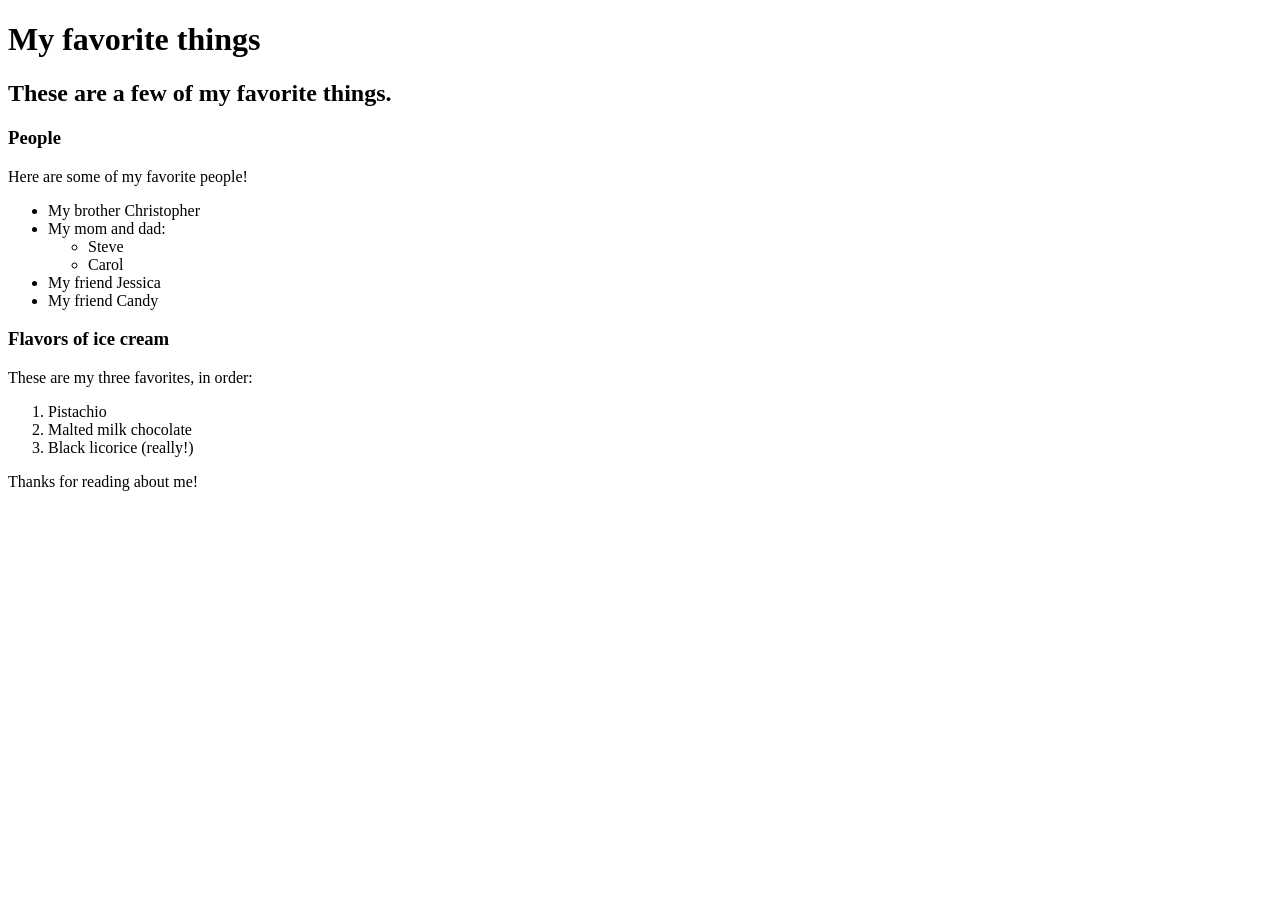
==== favorite-things.html @ bfecc276 "create favorite things webpage" ====
<!DOCTYPE html>
<html>
    <head>
        <title>Michael's favorite things</title>
    </head>
    <body>
        <h1>My favorite things</h1>
        <h2>These are a few of my favorite things.</h2>

        <h3>People</h3>
        <p>Here are some of my favorite people!</p>
        <ul>
            <li>My brother Christopher</li>
            <li>My mom and dad:
                <ul>
                    <li>Steve</li>
                    <li>Carol</li>
                </ul>
            </li>
            <li>My friend Jessica</li>
            <li>My friend Candy</li>
        </ul>

        <h3>Flavors of ice cream</h3>
        <p>These are my three favorites, in order:</p>
        <ol>
            <li>Pistachio</li>
            <li>Malted milk chocolate</li>
            <li>Black licorice (really!)</li>
        </ol>

        <p>Thanks for reading about me!</p>
    </body>
</html>
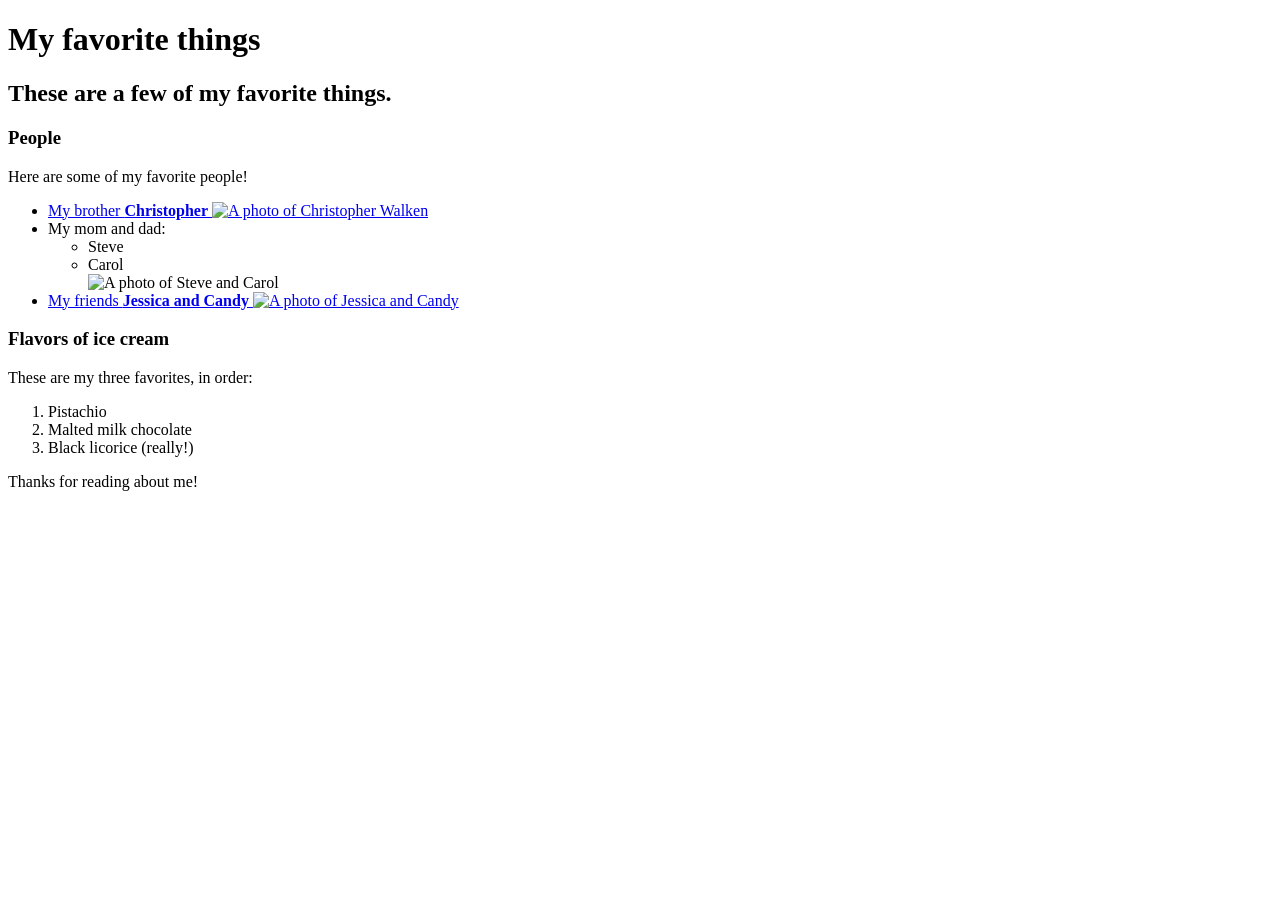
==== commit 3aede407: "add imgs to favorite-things.html, fix indentation" ====
--- a/favorite-things.html
+++ b/favorite-things.html
@@ -1,32 +1,44 @@
 <!DOCTYPE html>
 <html>
     <head>
-        <title>Michael's favorite things</title>
+      <title>Michael's favorite things</title>
     </head>
     <body>
         <h1>My favorite things</h1>
+
         <h2>These are a few of my favorite things.</h2>
 
         <h3>People</h3>
         <p>Here are some of my favorite people!</p>
         <ul>
-            <li>My brother Christopher</li>
+            <li>
+              <a href="http://google.com">
+                My brother <strong>Christopher</strong>
+                <img src="img/Christopher.jpeg" alt="A photo of Christopher Walken">
+              </a>
+            </li>
+
             <li>My mom and dad:
-                <ul>
-                    <li>Steve</li>
-                    <li>Carol</li>
-                </ul>
+              <ul>
+                <li>Steve</li>
+                <li>Carol</li>
+                <img src="img/Steve-and-carol.jpeg" alt="A photo of Steve and Carol">
+              </ul>
             </li>
-            <li>My friend Jessica</li>
-            <li>My friend Candy</li>
+            <li>
+              <a href="http://www.google.com">
+                My friends <strong>Jessica and Candy</strong>
+                <img src="img/Jessica-and-candy.jpeg" alt="A photo of Jessica and Candy">
+              </a>
+            </li>
         </ul>
 
         <h3>Flavors of ice cream</h3>
         <p>These are my three favorites, in order:</p>
         <ol>
-            <li>Pistachio</li>
-            <li>Malted milk chocolate</li>
-            <li>Black licorice (really!)</li>
+          <li>Pistachio</li>
+          <li>Malted milk chocolate</li>
+          <li>Black licorice (really!)</li>
         </ol>
 
         <p>Thanks for reading about me!</p>
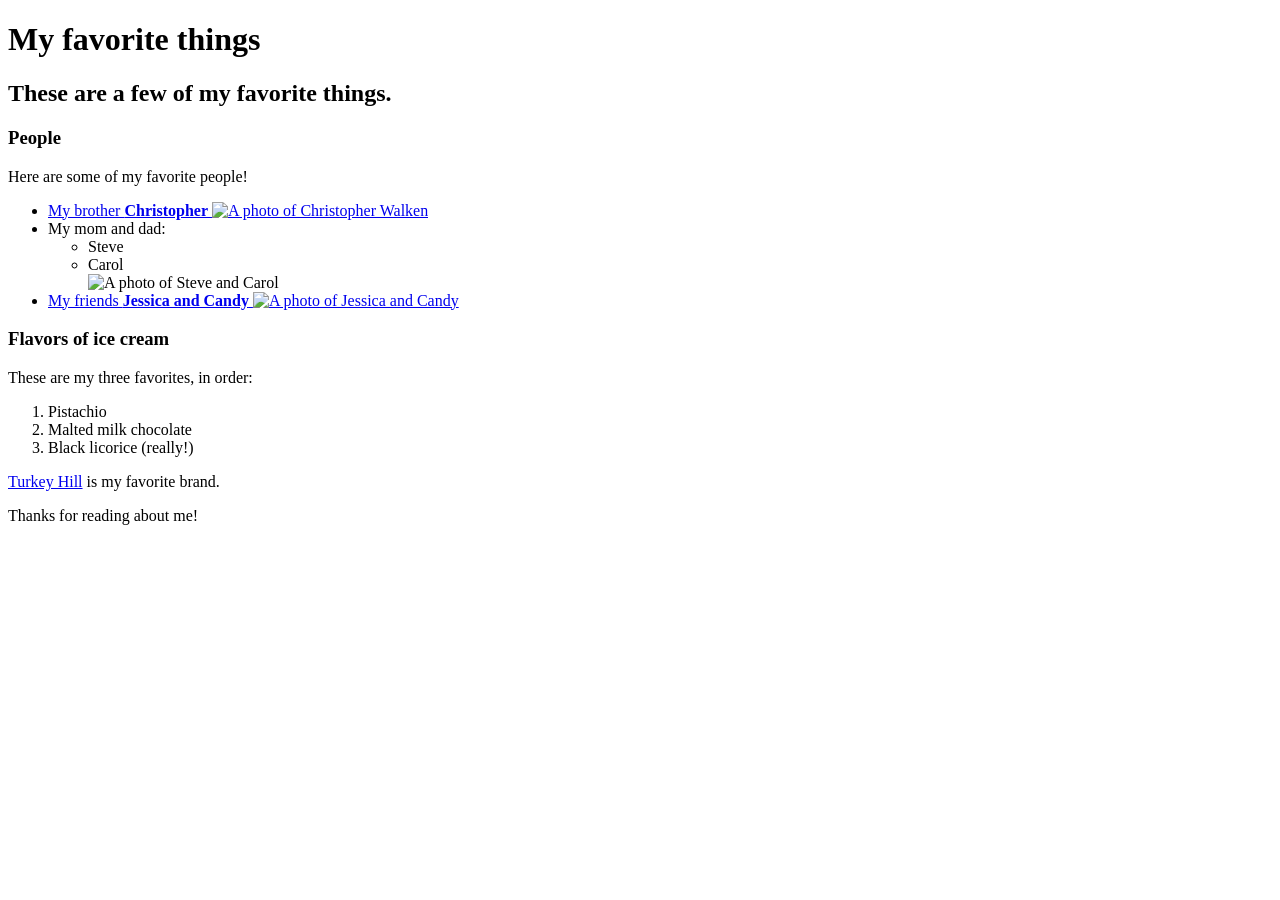
==== commit 9541c7eb: "add link to favorite ice cream" ====
--- a/favorite-things.html
+++ b/favorite-things.html
@@ -40,6 +40,7 @@
           <li>Malted milk chocolate</li>
           <li>Black licorice (really!)</li>
         </ol>
+        <p><a href="http://www.turkeyhill.com">Turkey Hill</a> is my favorite brand.</p>
 
         <p>Thanks for reading about me!</p>
     </body>
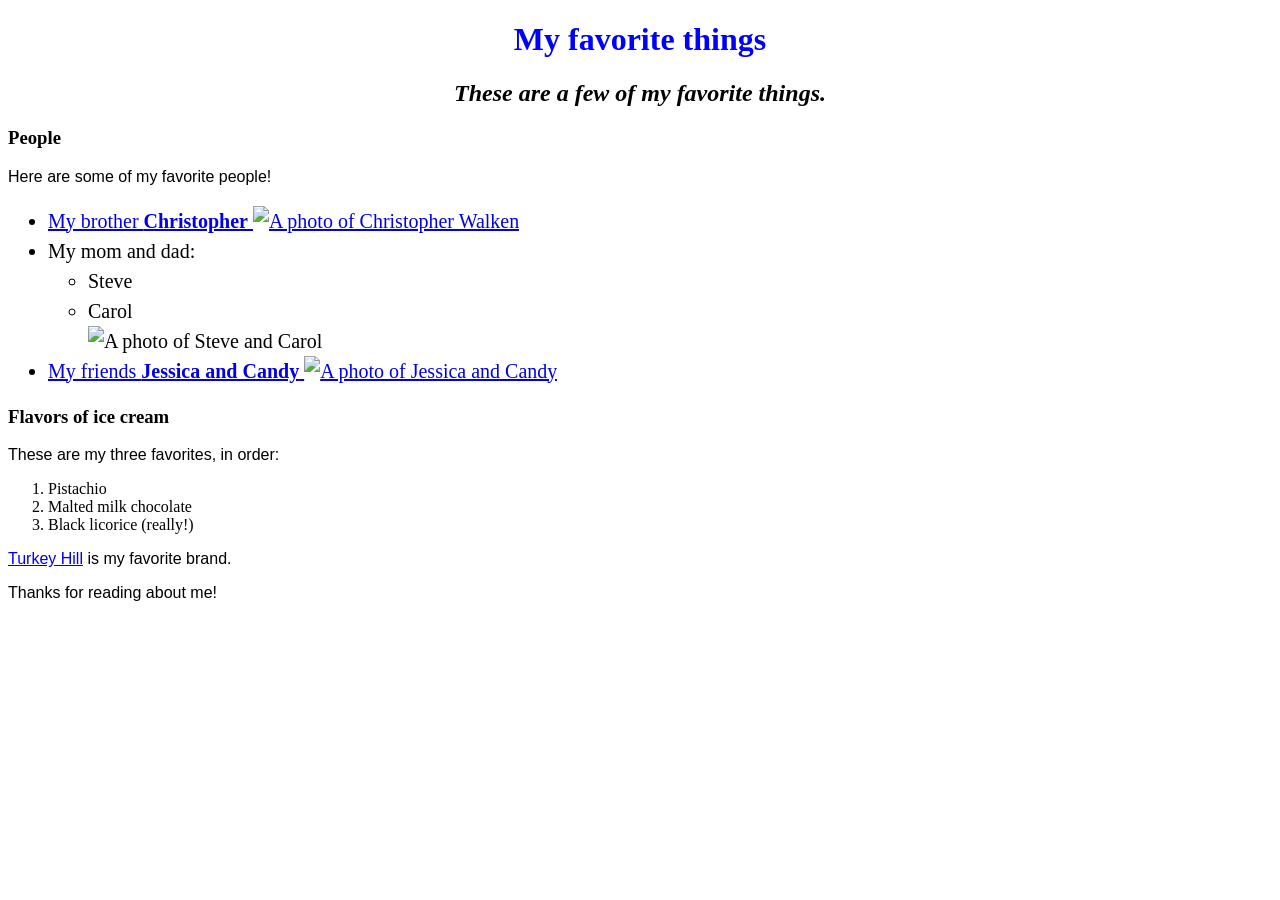
==== commit a652b71d: "add css style sheet with basic style" ====
--- a/favorite-things.html
+++ b/favorite-things.html
@@ -1,6 +1,7 @@
 <!DOCTYPE html>
 <html>
     <head>
+      <link href="css/styles.css" rel="stylesheet" type="text/css">
       <title>Michael's favorite things</title>
     </head>
     <body>
--- a/css/styles.css
+++ b/css/styles.css
@@ -0,0 +1,18 @@
+h1 {
+    color: blue;
+    text-align: center;
+}
+
+h2 {
+    font-style: italic;
+    text-align: center;
+}
+
+p {
+    font-family: sans-serif;
+}
+
+ul {
+    font-size: 20px;
+    line-height: 30px;
+}
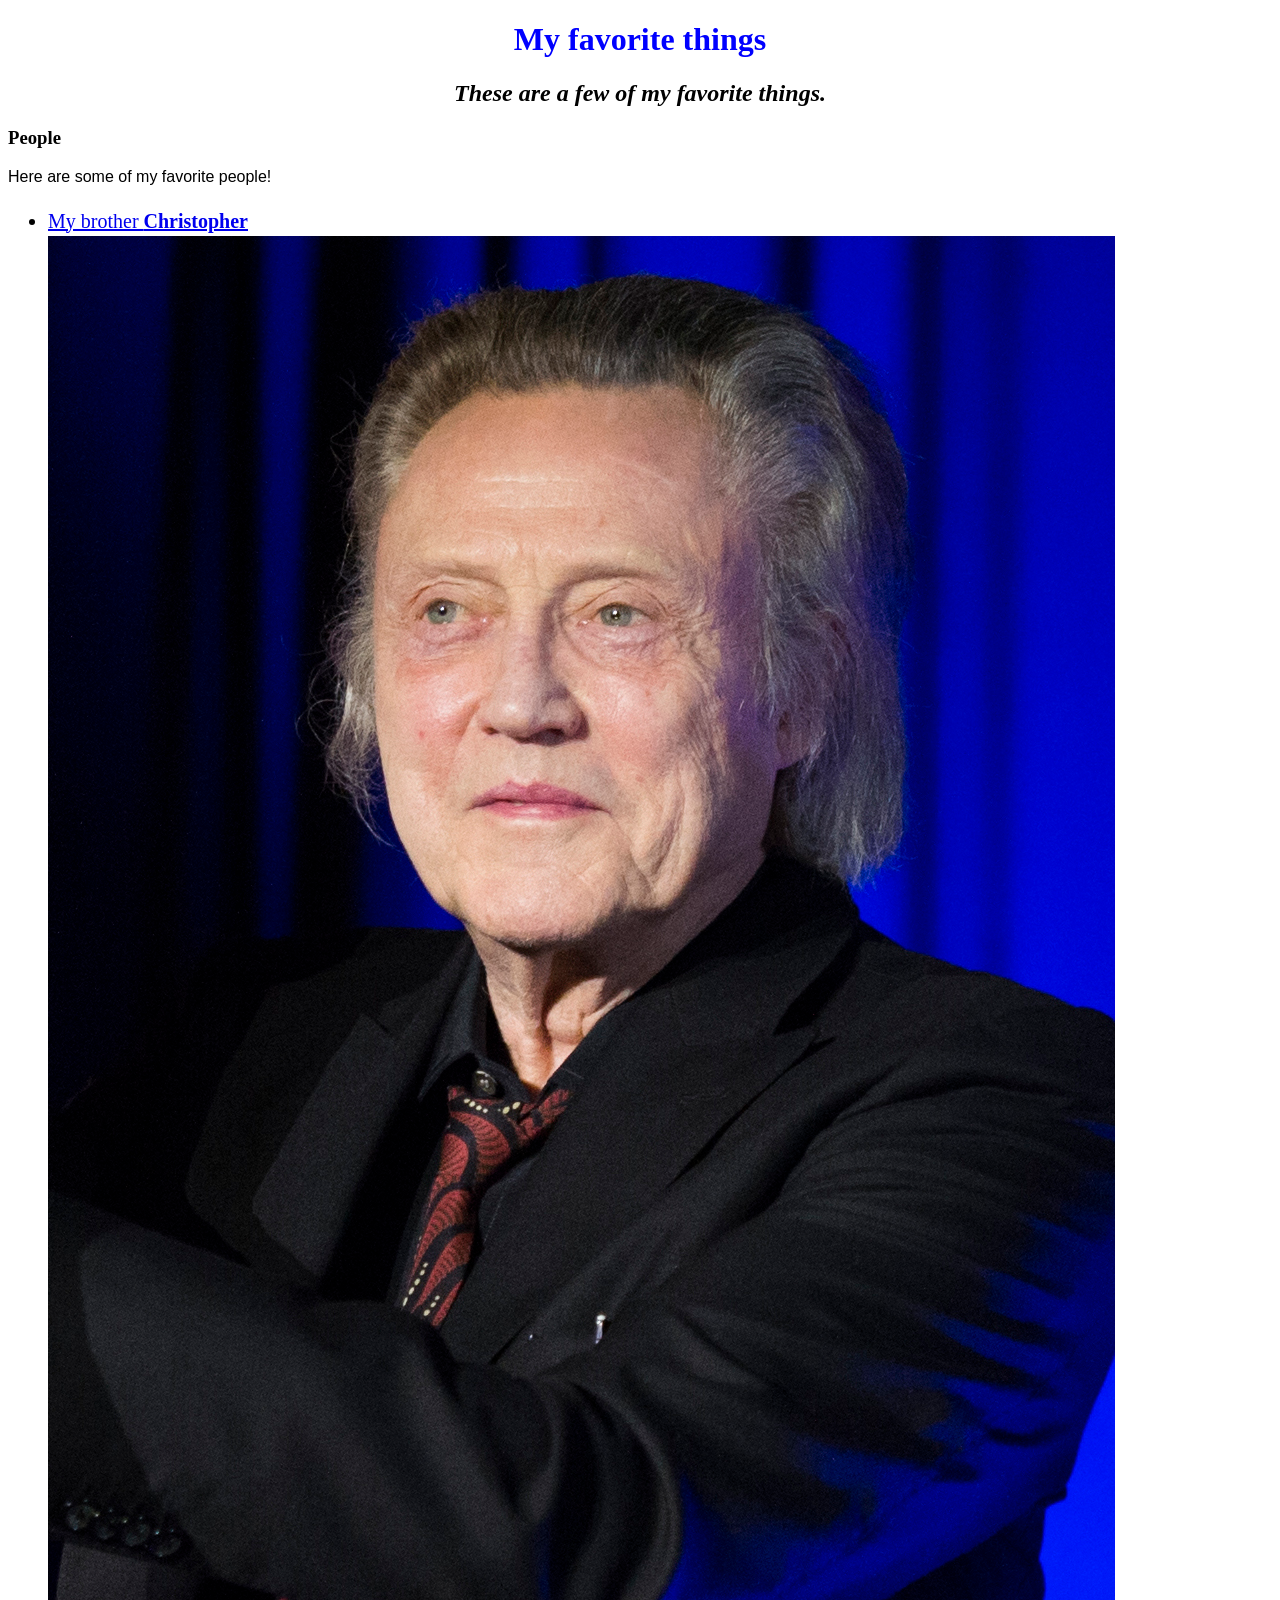
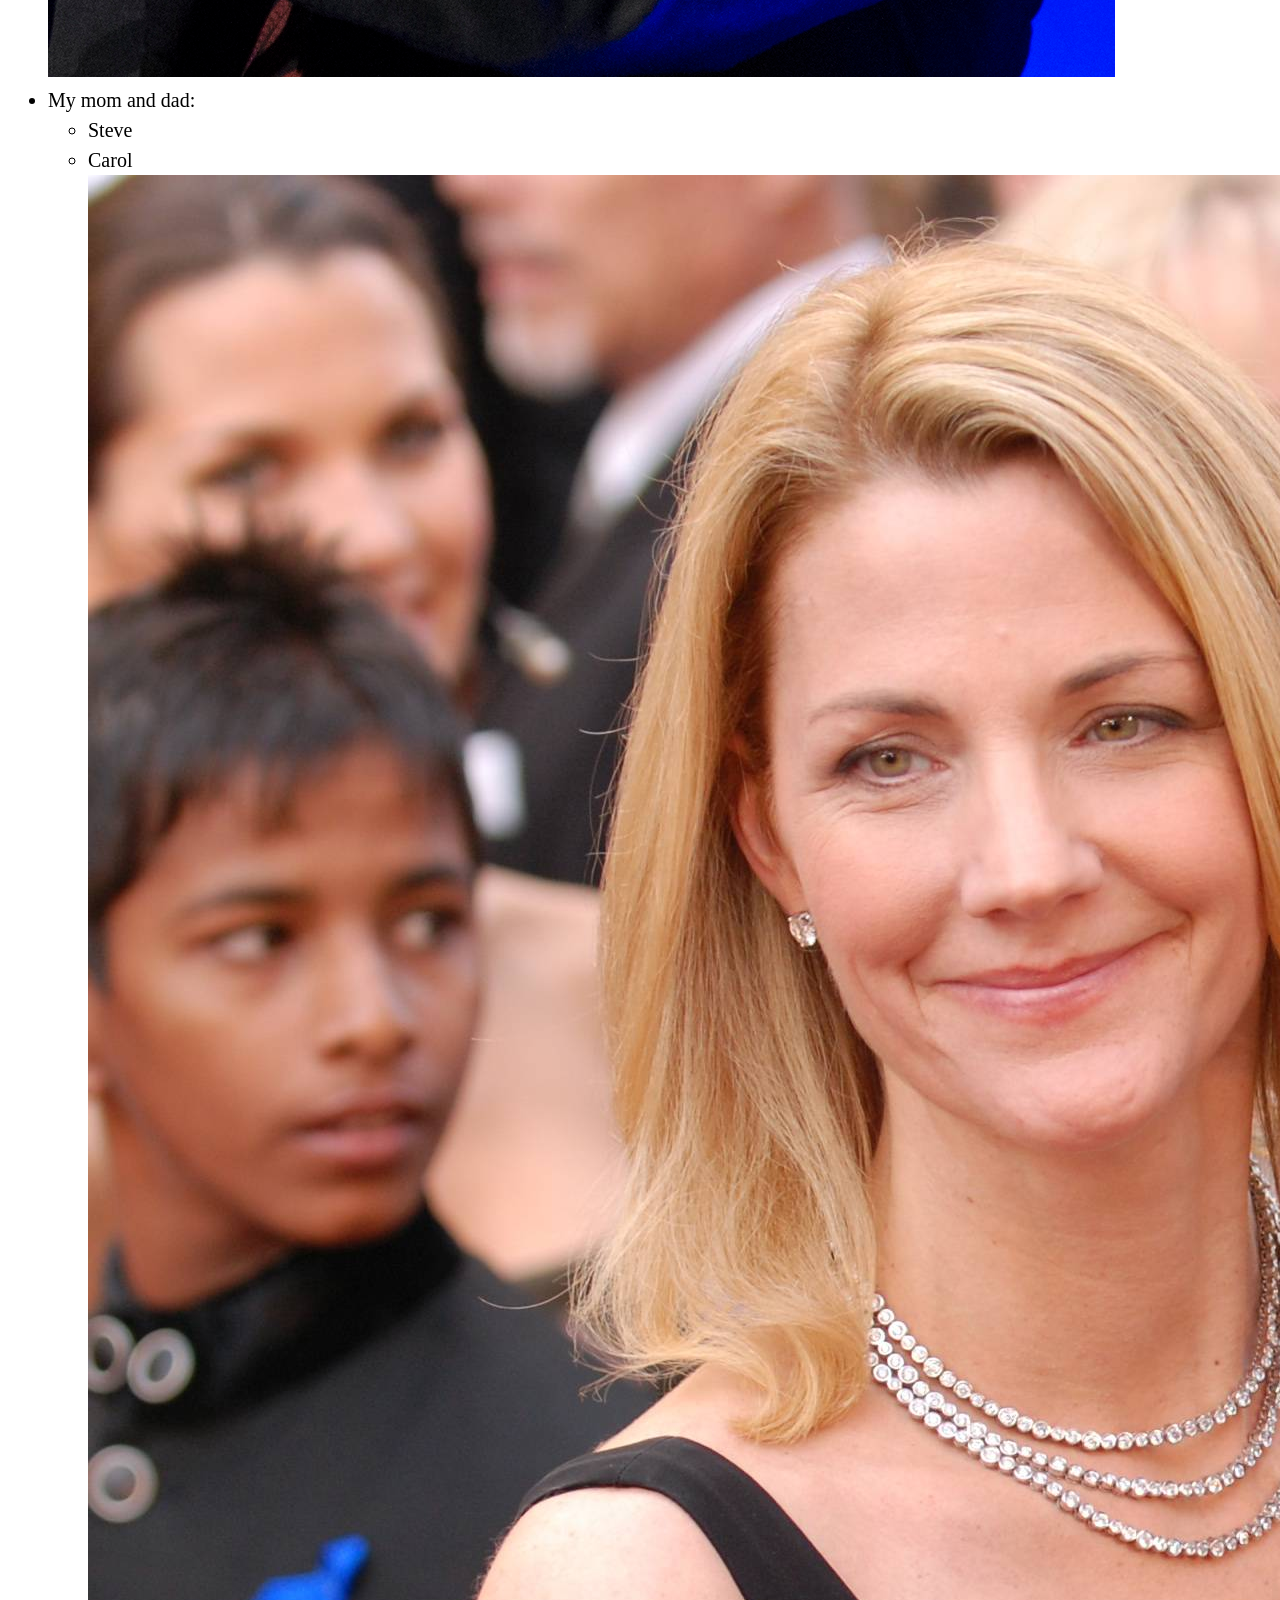
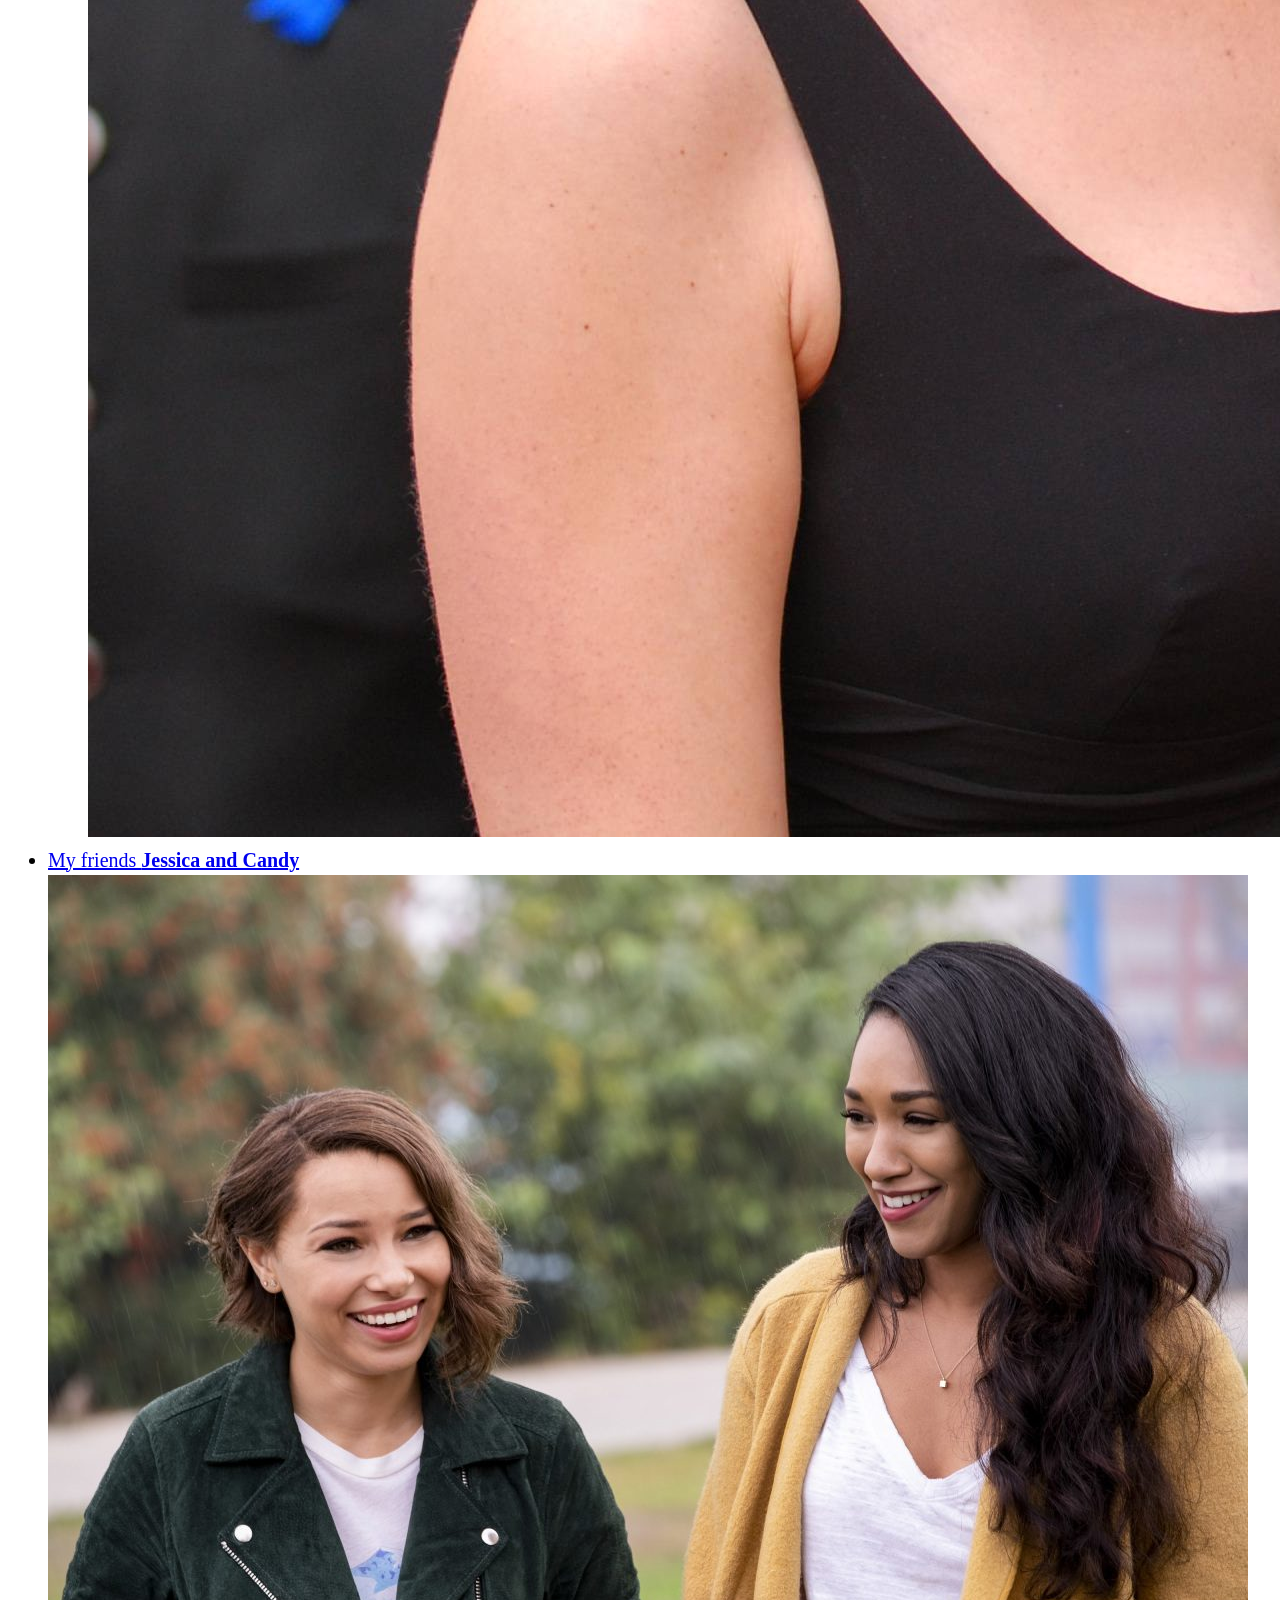
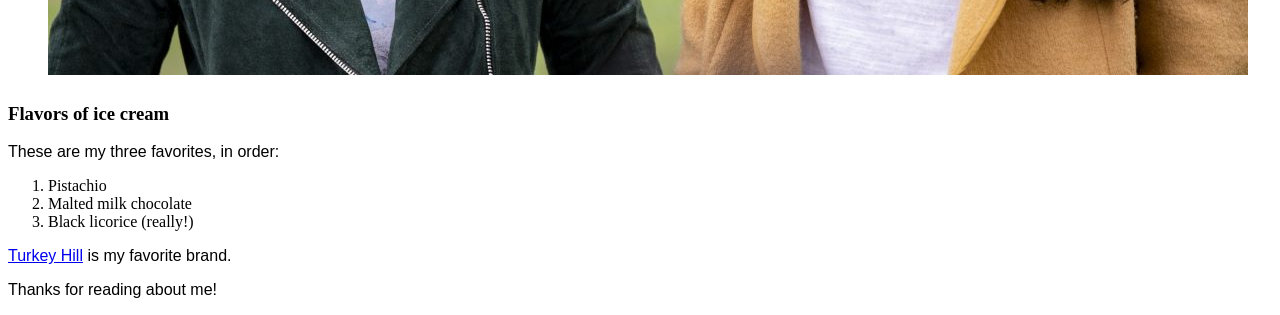
==== commit f06f9693: "fix img bug" ====
--- a/favorite-things.html
+++ b/favorite-things.html
@@ -15,7 +15,7 @@
             <li>
               <a href="http://google.com">
                 My brother <strong>Christopher</strong>
-                <img src="img/Christopher.jpeg" alt="A photo of Christopher Walken">
+                <img src="img/Christopher.jpg" alt="A photo of Christopher Walken">
               </a>
             </li>
 
@@ -23,13 +23,13 @@
               <ul>
                 <li>Steve</li>
                 <li>Carol</li>
-                <img src="img/Steve-and-carol.jpeg" alt="A photo of Steve and Carol">
+                <img src="img/Steve-and-carol.jpg" alt="A photo of Steve and Carol">
               </ul>
             </li>
             <li>
               <a href="http://www.google.com">
                 My friends <strong>Jessica and Candy</strong>
-                <img src="img/Jessica-and-candy.jpeg" alt="A photo of Jessica and Candy">
+                <img src="img/Jessica-and-candy.jpg" alt="A photo of Jessica and Candy">
               </a>
             </li>
         </ul>
